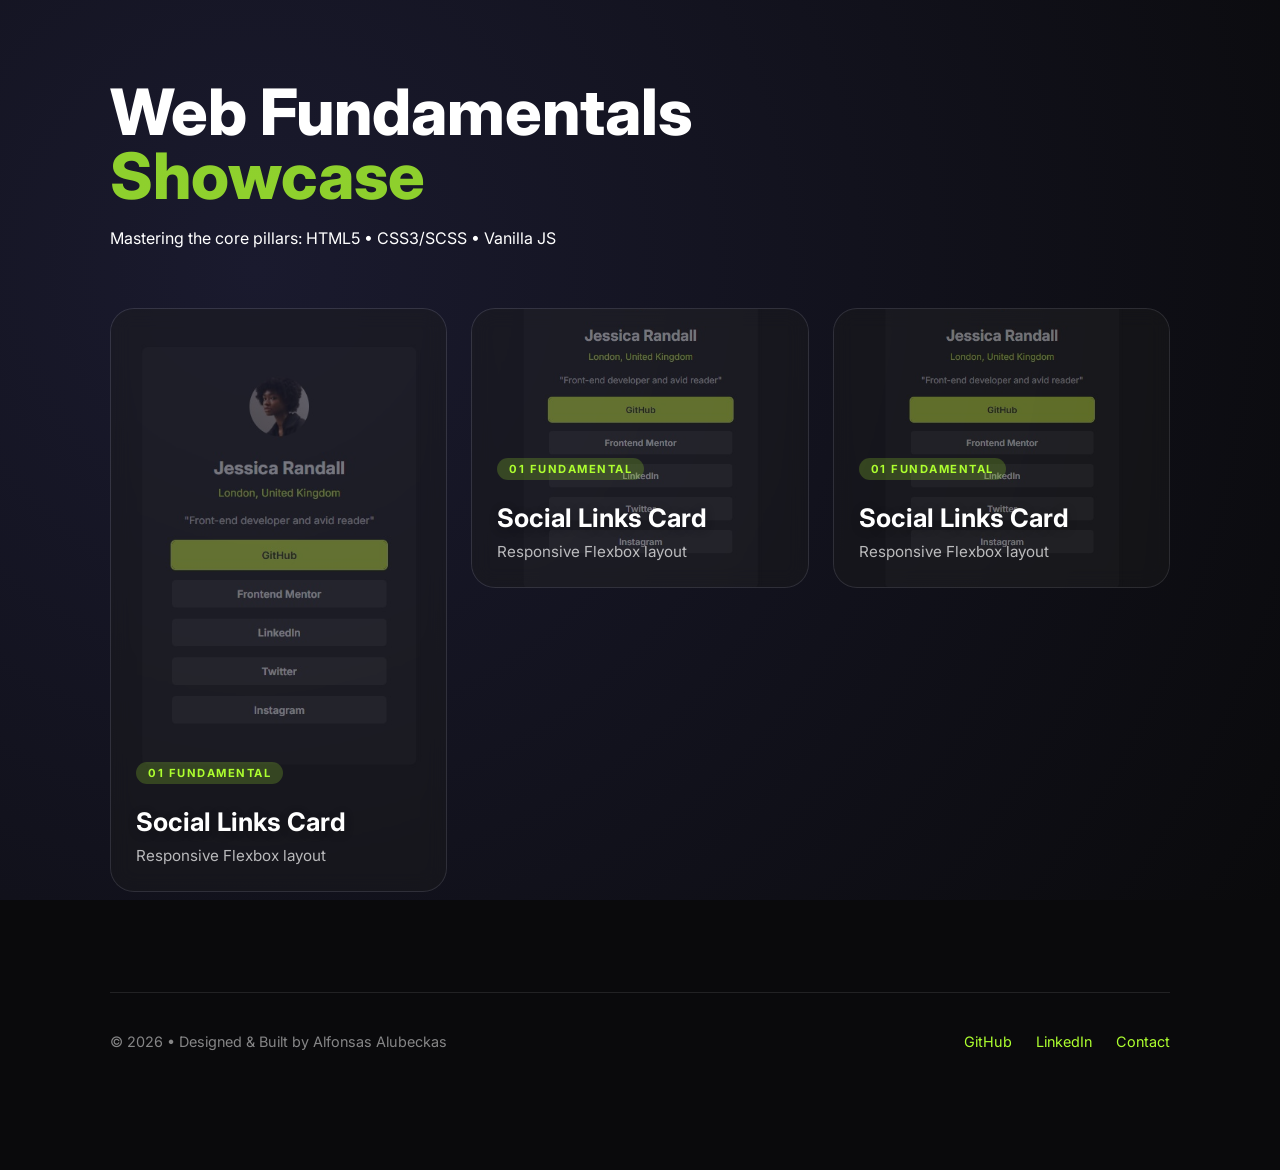
==== index.html @ c20974c2 "feat: implement bento grid landing page with glassmorphism and mouse-glow effect" ====
<!DOCTYPE html>
<html lang="en">
<head>
    <meta charset="UTF-8">
    <meta name="viewport" content="width=device-width, initial-scale=1.0">
    <title>Fundamentals Showcase | Your Name</title>
    <link rel="stylesheet" href="style.css">
    <link href="https://fonts.googleapis.com/css2?family=Inter:wght@300;400;600;800&display=swap" rel="stylesheet">
    <script src="script.js" defer></script>
</head>
<body>
    <div class="gradient-bg"></div>
    
    <main class="showcase-container">
        <header class="hero">
            <h1>Web Fundamentals<span>Showcase</span></h1>
            <p>Mastering the core pillars: HTML5 • CSS3/SCSS • Vanilla JS</p>
        </header>

        <section class="bento-grid">
            <a href="./01-social-links-profile-card/" class="card glass-card tall">
                <img src="./assets/preview.jpg" alt="preview" class="card-img">
                <div class="card-content">
                    <span class="tag">01 Fundamental</span>
                    <h3>Social Links Card</h3>
                    <p>Responsive Flexbox layout</p>
                </div>
            </a>

            <a href="./01-social-links-profile-card/" class="card glass-card">
                <img src="./assets/preview.jpg" alt="preview" class="card-img">
                <div class="card-content">
                    <span class="tag">01 Fundamental</span>
                    <h3>Social Links Card</h3>
                    <p>Responsive Flexbox layout</p>
                </div>
            </a>

            <a href="./01-social-links-profile-card/" class="card glass-card">
                <img src="./assets/preview.jpg" alt="preview" class="card-img">
                <div class="card-content">
                    <span class="tag">01 Fundamental</span>
                    <h3>Social Links Card</h3>
                    <p>Responsive Flexbox layout</p>
                </div>
            </a>

            <!-- <a href="./02-next-project/" class="card glass-card">
                <img src="./02-next-project/preview.png" alt="Preview" class="card-img">
                <div class="card-content">
                    <span class="tag">02 JS</span>
                    <h3>Interactive Component</h3>
                </div>
            </a>

            <div class="card glass-card wide disabled">
                <div class="card-content">
                    <span class="tag">02</span>
                    <h3>Coming Soon</h3>
                    <p>Next fundamental project...</p>
                </div>
            </div>

            <div class="card glass-card small">
                <div class="card-content">
                    <h3>Stack</h3>
                    <div class="stack-icons">HTML • CSS • JS</div>
                </div>
            </div> -->
        </section>

        <footer>
            <div class="footer-left">
                <p>© 2026 • Designed & Built by Alfonsas Alubeckas</p>
            </div>
            <div class="footer-links">
                <a href="https://github.com/allasas11" target="_blank">GitHub</a>
                <a href="YOUR_LINKEDIN_URL" target="_blank">LinkedIn</a>
                <a href="mailto:your@email.com">Contact</a>
            </div>
        </footer>
    </main>
</body>
</html>
---- style.css ----
:root {
    --bg-dark: #0a0a0c;
    --accent: #adff2f;
    --glass: rgba(255, 255, 255, 0.03);
    --glass-border: rgba(255, 255, 255, 0.1);
}

*, *::before, *::after { 
    box-sizing: border-box; 
    margin: 0; 
    padding: 0; 
}

body {
    background-color: var(--bg-dark);
    color: white;
    font-family: 'Inter', sans-serif;
    overflow-x: hidden;
    min-height: 100vh;
}

.gradient-bg {
    position: fixed;
    top: 0; left: 0; width: 100%; height: 100%;
    background: radial-gradient(circle at 20% 30%, #1a1a2e 0%, #0a0a0c 100%);
    z-index: -1;
}

.showcase-container {
    max-width: 1100px;
    margin: 0 auto;
    padding: 80px 20px;
}

.hero h1 {
    font-size: clamp(2.5rem, 8vw, 4rem);
    font-weight: 800;
    line-height: 1;
    margin-bottom: 20px;
}

.hero h1 span {
    display: block;
    color: var(--accent);
    opacity: 0.8;
}

.bento-grid {
    display: grid;
    grid-template-columns: repeat(auto-fit, minmax(280px, 1fr)); 
    grid-auto-rows: 280px;
    gap: 24px;
    margin-top: 60px;
}

.glass-card::before {
    content: "";
    position: absolute;
    top: 0; left: 0;
    width: 100%; height: 100%;
    background: radial-gradient(800px circle at var(--mouse-x) var(--mouse-y), rgba(173, 255, 47, 0.06), transparent 40%);
    z-index: 1;
    pointer-events: none;
}

.glass-card {
    position: relative;
    overflow: hidden; 
    background: var(--glass);
    backdrop-filter: blur(10px);
    border: 1px solid var(--glass-border);
    border-radius: 24px;
    display: flex;
    flex-direction: column;
    justify-content: flex-end;
    padding: 25px;
    transition: transform 0.3s ease, border-color 0.3s ease;
    text-decoration: none;
}

.card-img {
    position: absolute;
    top: 0;
    left: 0;
    width: 100%;
    height: 100%;
    object-fit: cover; 
    object-position: center; 
    z-index: -1;
    opacity: 0.4;
    transition: opacity 0.3s ease, transform 0.5s ease;
}

.card.disabled {
    background: linear-gradient(45deg, rgba(255,255,255,0.02), rgba(255,255,255,0.05));
    cursor: default;
    filter: grayscale(1);
}

.card.disabled:hover {
    transform: none; 
    border-color: var(--glass-border);
}

.card-content {
    position: relative;
    z-index: 2; 
    pointer-events: none; 
}

.glass-card h3 {
    font-size: 1.6rem;
    font-weight: 700;
    margin-bottom: 8px;
    color: #ffffff;
    text-shadow: 0 2px 10px rgba(0, 0, 0, 0.3);
}


.glass-card p {
    font-size: 0.95rem;
    color: rgba(255, 255, 255, 0.7);
    line-height: 1.4;
}

.glass-card:hover .card-img {
    opacity: 0.7;
    scale: 1.1;
}

.glass-card:hover {
    transform: translateY(-10px) scale(1.02);
    background: rgba(255, 255, 255, 0.07);
    border-color: var(--accent);
}

.tall { grid-row: span 2; }
.wide { grid-column: span 2; }

.tag {
    display: inline-block;
    font-size: 0.7rem;
    font-weight: 700;
    text-transform: uppercase;
    letter-spacing: 1.5px;
    background: rgba(173, 255, 47, 0.2); 
    color: var(--accent);
    padding: 4px 12px;
    border-radius: 50px;
    margin-bottom: 12px;
}

h3 { margin-top: 10px; font-size: 1.5rem; }
.disabled { opacity: 0.4; cursor: not-allowed; }


footer {
    margin-top: 100px;
    padding: 40px 0;
    border-top: 1px solid var(--glass-border);
    display: flex;
    justify-content: space-between;
    align-items: center;
    font-size: 0.9rem;
    color: rgba(255, 255, 255, 0.5);
}

.footer-links a {
    color: var(--accent);
    text-decoration: none;
    margin-left: 20px;
    transition: opacity 0.2s;
}

.footer-links a:hover { opacity: 0.7; }

@media (max-width: 768px) {
    .bento-grid {
        grid-template-columns: 1fr;
        grid-template-rows: auto;
    }
    .tall, .wide, .small { 
        grid-column: span 1; 
    }
}
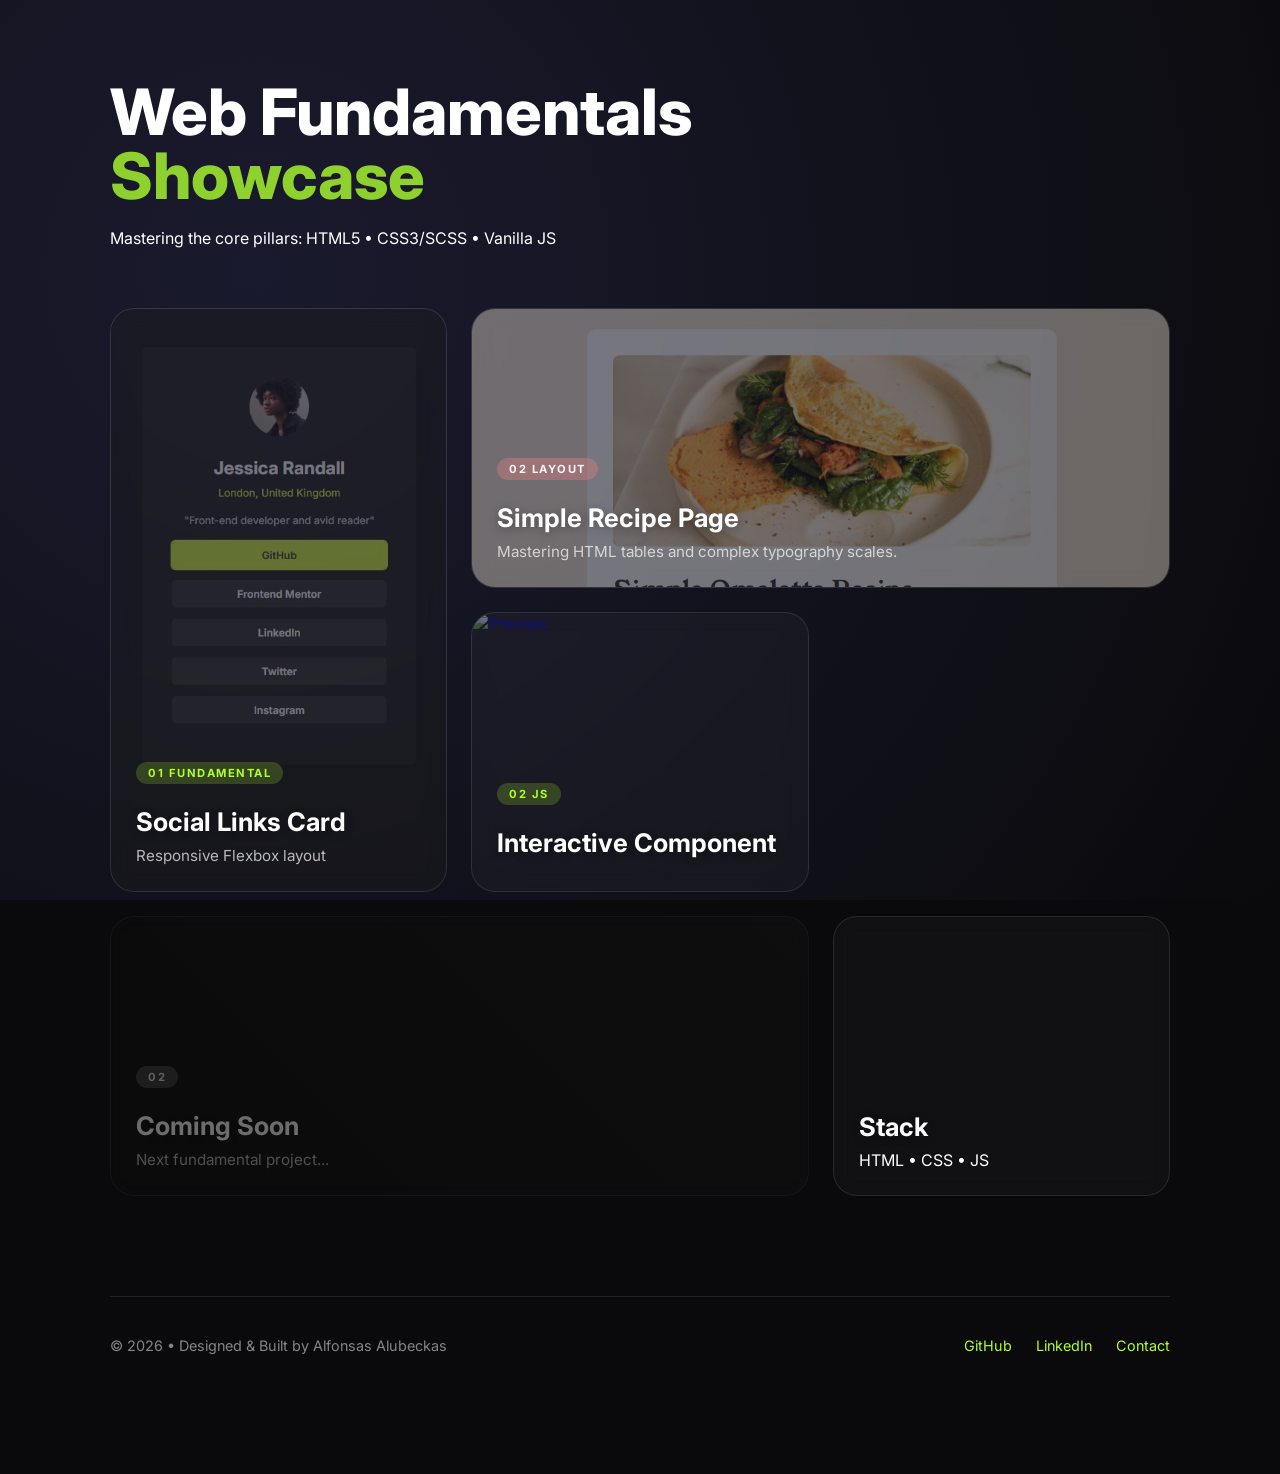
==== commit c269c61b: "added recipe page card to bento grid with custom theme" ====
--- a/index.html
+++ b/index.html
@@ -5,7 +5,10 @@
     <meta name="viewport" content="width=device-width, initial-scale=1.0">
     <title>Fundamentals Showcase | Your Name</title>
     <link rel="stylesheet" href="style.css">
-    <link href="https://fonts.googleapis.com/css2?family=Inter:wght@300;400;600;800&display=swap" rel="stylesheet">
+    <link rel="preconnect" href="https://fonts.googleapis.com">
+    <link rel="preconnect" href="https://fonts.gstatic.com" crossorigin>
+    <link href="https://fonts.googleapis.com/css2?family=Inter:ital,opsz,wght@0,14..32,100..900;1,14..32,100..900&display=swap" rel="stylesheet"> 
+    <link rel="stylesheet" href="https://cdnjs.cloudflare.com/ajax/libs/font-awesome/6.5.1/css/all.min.css">
     <script src="script.js" defer></script>
 </head>
 <body>
@@ -19,7 +22,7 @@
 
         <section class="bento-grid">
             <a href="./01-social-links-profile-card/" class="card glass-card tall">
-                <img src="./assets/preview.jpg" alt="preview" class="card-img">
+                <img src="./assets/preview.jpg" alt="social-links-profile-card-preview" class="card-img">
                 <div class="card-content">
                     <span class="tag">01 Fundamental</span>
                     <h3>Social Links Card</h3>
@@ -27,25 +30,16 @@
                 </div>
             </a>
 
-            <a href="./01-social-links-profile-card/" class="card glass-card">
-                <img src="./assets/preview.jpg" alt="preview" class="card-img">
+            <a href="./02-recipe-page/" class="card glass-card wide">
+                <img src="./02-recipe-page/assets/recipe-page-preview.png" alt="recipe-page-preview" class="card-img">
                 <div class="card-content">
-                    <span class="tag">01 Fundamental</span>
-                    <h3>Social Links Card</h3>
-                    <p>Responsive Flexbox layout</p>
+                    <span class="tag recipe-tag">02 Layout</span>
+                    <h3>Simple Recipe Page</h3>
+                    <p>Mastering HTML tables and complex typography scales.</p>
                 </div>
             </a>
-
-            <a href="./01-social-links-profile-card/" class="card glass-card">
-                <img src="./assets/preview.jpg" alt="preview" class="card-img">
-                <div class="card-content">
-                    <span class="tag">01 Fundamental</span>
-                    <h3>Social Links Card</h3>
-                    <p>Responsive Flexbox layout</p>
-                </div>
-            </a>
-
-            <!-- <a href="./02-next-project/" class="card glass-card">
+            
+            <a href="./02-next-project/" class="card glass-card">
                 <img src="./02-next-project/preview.png" alt="Preview" class="card-img">
                 <div class="card-content">
                     <span class="tag">02 JS</span>
@@ -66,7 +60,7 @@
                     <h3>Stack</h3>
                     <div class="stack-icons">HTML • CSS • JS</div>
                 </div>
-            </div> -->
+            </div>
         </section>
 
         <footer>
--- a/style.css
+++ b/style.css
@@ -78,6 +78,18 @@
     text-decoration: none;
 }
 
+.card[href*="02-recipe-page"]:hover {
+    border-color: #c77d7d;
+}
+
+.card[href*="02-recipe-page"]::before {
+    background: radial-gradient(
+        800px circle at var(--mouse-x) var(--mouse-y), 
+        rgba(199, 125, 125, 0.1), 
+        transparent 40%
+    );
+}
+
 .card-img {
     position: absolute;
     top: 0;
@@ -85,10 +97,11 @@
     width: 100%;
     height: 100%;
     object-fit: cover; 
-    object-position: center; 
+    object-position: top; 
     z-index: -1;
     opacity: 0.4;
-    transition: opacity 0.3s ease, transform 0.5s ease;
+    scale: 1;
+    transition: opacity 0.3s ease-in-out, transform 0.5s ease-in-out, scale 0.5s ease-in-out;
 }
 
 .card.disabled {
@@ -125,7 +138,7 @@
 
 .glass-card:hover .card-img {
     opacity: 0.7;
-    scale: 1.1;
+    scale: 1.05;
 }
 
 .glass-card:hover {
@@ -150,6 +163,14 @@
     margin-bottom: 12px;
 }
 
+.recipe-tag {
+    background: rgba(199, 125, 125, 0.5);
+    color: hsl(330, 100%, 98%);
+}
+
+
+
+
 h3 { margin-top: 10px; font-size: 1.5rem; }
 .disabled { opacity: 0.4; cursor: not-allowed; }
 
